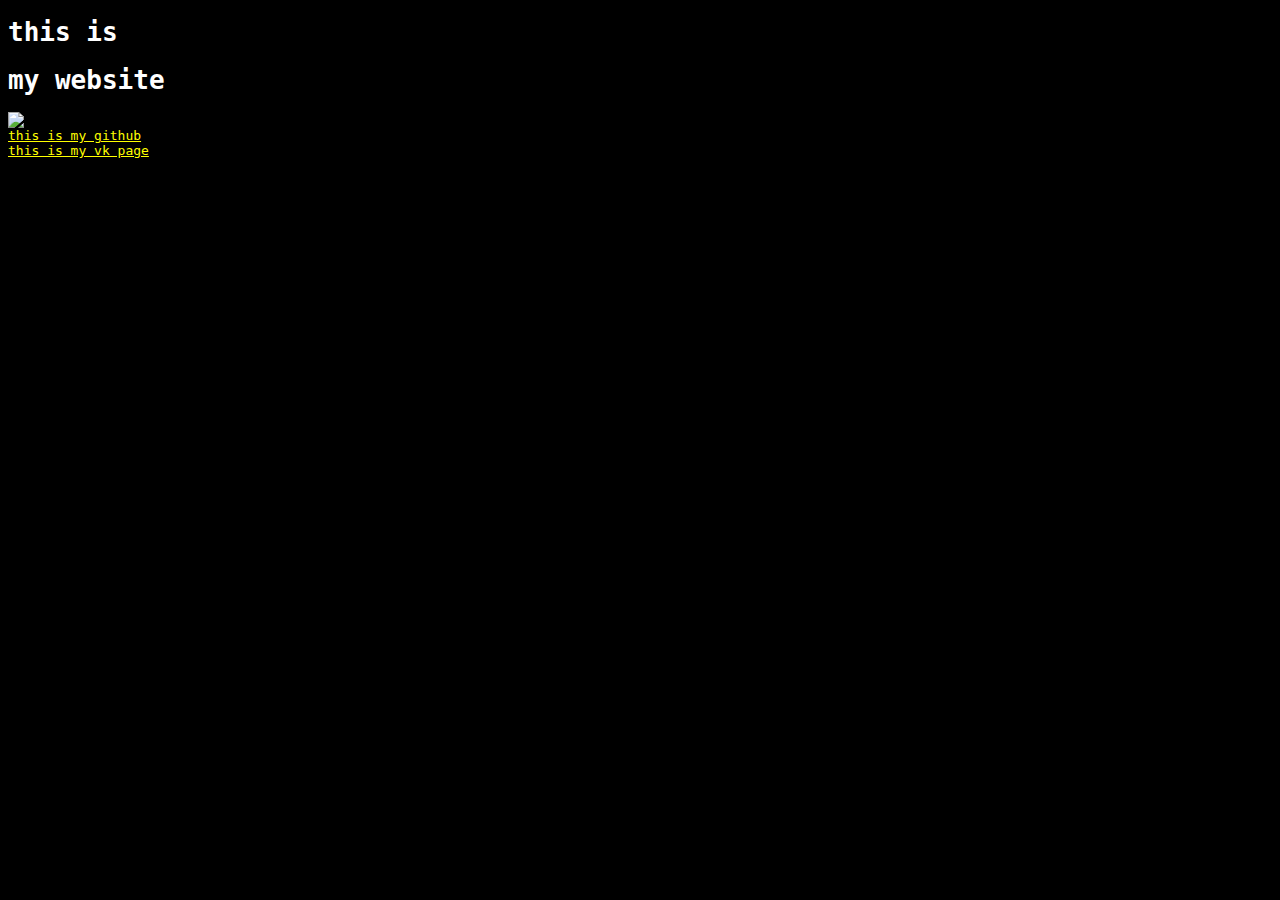
==== index.html @ 199b8fdb "Add files via upload" ====
<!DOCTYPE html>
<html>
  <head>
	<title>Denis Strizhkin's Website</title>
	<meta charset="utf-8"/>
	<link rel="stylesheet" type='text/css' href="style.css">
  </head>
  <body>
	<h1> this is </h1>
	<h1> my website </h1>
	<img src="./images/my_photo.jpg" alt = "my photo" width="150" height="200"> <br>
	<a href="https://github.com/denisstrizhkin"> this is my github </a> <br>
	<a href="https://vk.com/denisstrizhkin"> this is my vk page </a>
  </body>
</html>
---- style.css ----
html {
	font-family: monospace;
        background: black;
}

body { }

h1 {
	color: white;
}

a {
	color: yellow;
}
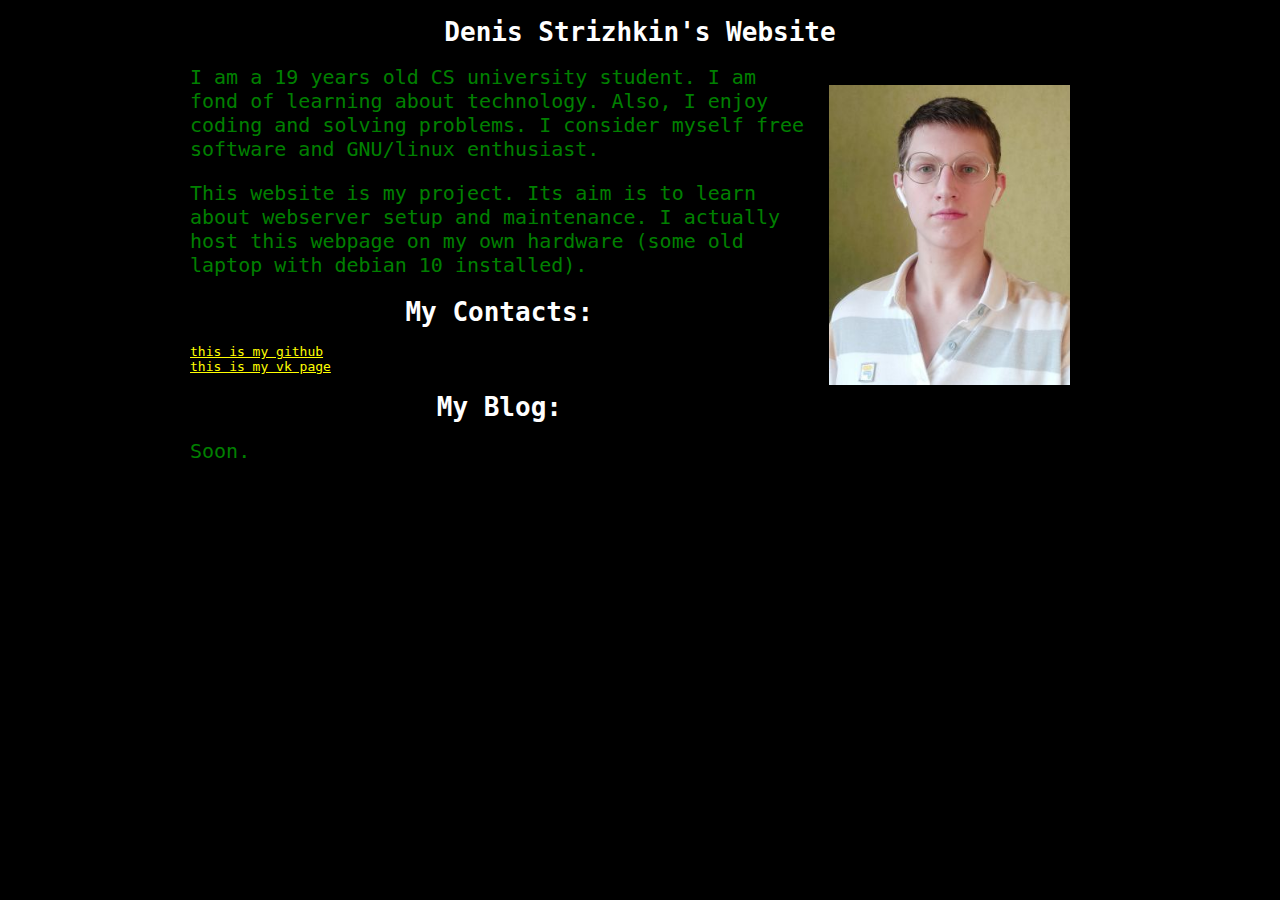
==== commit 07c45878: "minor updates" ====
--- a/index.html
+++ b/index.html
@@ -4,12 +4,28 @@
 	<title>Denis Strizhkin's Website</title>
 	<meta charset="utf-8"/>
 	<link rel="stylesheet" type='text/css' href="style.css">
+	<meta name="viewport" content="width=device-width, initial-scale=1">
   </head>
   <body>
-	<h1> this is </h1>
-	<h1> my website </h1>
-	<img src="./images/my_photo.jpg" alt = "my photo" width="150" height="200"> <br>
-	<a href="https://github.com/denisstrizhkin"> this is my github </a> <br>
-	<a href="https://vk.com/denisstrizhkin"> this is my vk page </a>
+  	<header><h1>Denis Strizhkin's Website</h1></header>	
+	<main>
+		<div>
+		<img class="resright" src="images/my_photo.jpg" alt="Denis">
+		<style>
+		ul { padding-left: 0 ; }
+		</style>
+		<p> I am a 19 years old CS university student.
+		I am fond of learning about technology. Also, I enjoy coding and solving problems.
+		I consider myself free software and GNU/linux enthusiast. </p>
+		<p> This website is my project. Its aim is to learn about webserver setup
+		and maintenance. I actually host this webpage on my own hardware
+		(some old laptop with debian 10 installed). </p>
+		</div>
+		<h1> My Contacts: </h1>
+		<a href="https://github.com/denisstrizhkin"> this is my github </a> <br>
+		<a href="https://vk.com/denisstrizhkin"> this is my vk page </a>
+		<h1> My Blog: </h1>
+		<p> Soon. </p>
+	</main>
   </body>
 </html>
--- a/style.css
+++ b/style.css
@@ -1,14 +1,58 @@
-html {
+body {
+	color: green;
+	background-color: black;
 	font-family: monospace;
-        background: black;
 }
 
-body { }
+main {
+	max-width: 900px;
+	margin: auto;
+	padding-left: 10px;
+	padding-right: 10px;
+	padding-top: 0px;
+}
+
+p {
+	font-size: x-large;
+	margin-top: 0px;
+}
+
+img {
+	margin-top: 0px;
+}
 
 h1 {
+	font-size: 26px;
 	color: white;
+	text-align: center;
 }
 
 a {
 	color: yellow;
 }
+
+@media (min-width: 55em) {
+	.lol {
+		display: inline-block;
+		vertical-align: top ;
+	}
+
+	.resright, .disappear {
+		display: block ;
+		float: right;
+		padding: 20px ;
+		clear: both ;
+		max-height: 300px ;
+		max-width: 300px ;
+	}
+
+	.resmid {
+		max-height: 300px ;
+		max-width: 300px ;
+	}
+	
+	.column {
+		float: left;
+		width: 50%;
+	}
+}
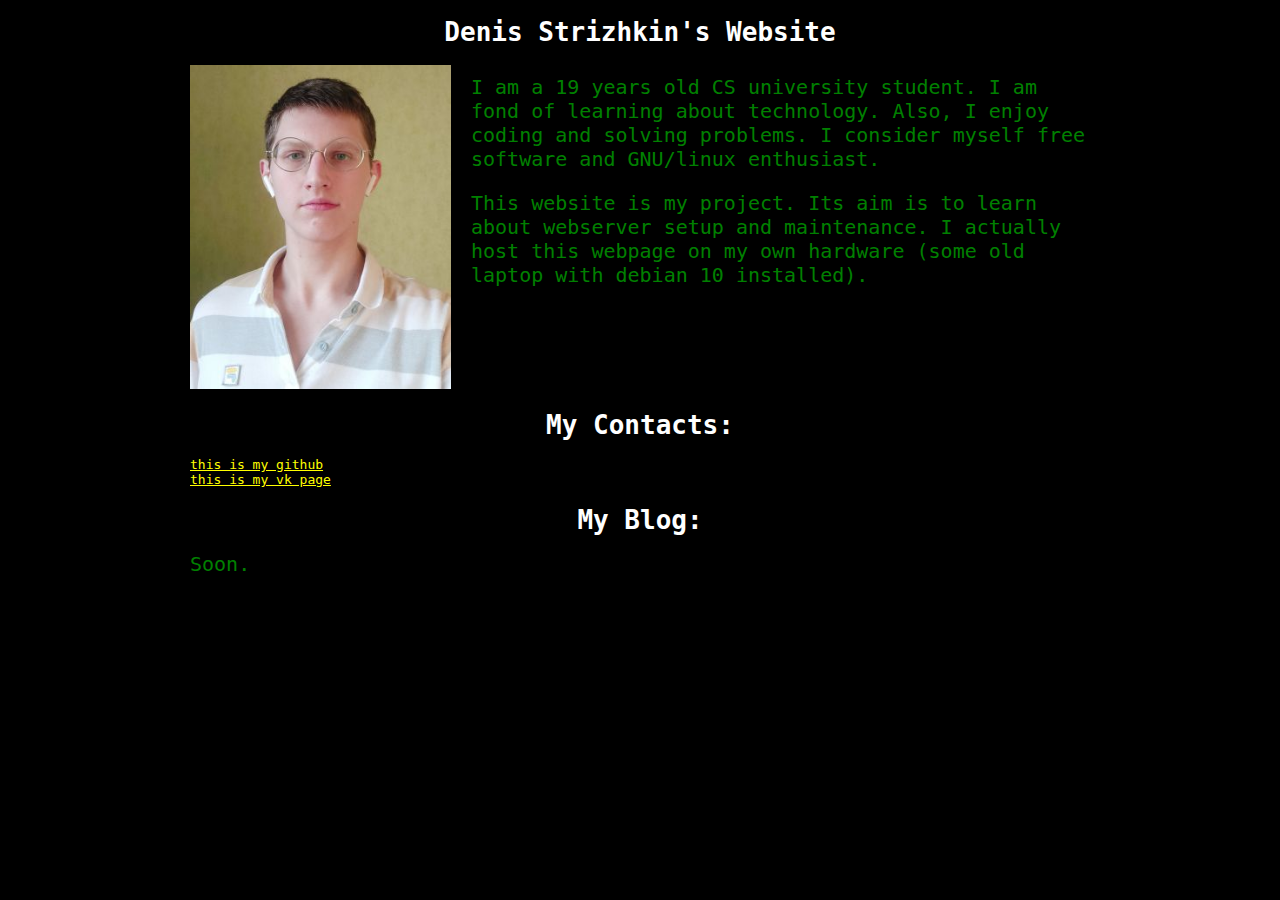
==== commit 4717b841: "minor changes" ====
--- a/index.html
+++ b/index.html
@@ -9,17 +9,18 @@
   <body>
   	<header><h1>Denis Strizhkin's Website</h1></header>	
 	<main>
-		<div>
-		<img class="resright" src="images/my_photo.jpg" alt="Denis">
-		<style>
-		ul { padding-left: 0 ; }
-		</style>
-		<p> I am a 19 years old CS university student.
-		I am fond of learning about technology. Also, I enjoy coding and solving problems.
-		I consider myself free software and GNU/linux enthusiast. </p>
-		<p> This website is my project. Its aim is to learn about webserver setup
-		and maintenance. I actually host this webpage on my own hardware
-		(some old laptop with debian 10 installed). </p>
+		<div class="begining">
+			<div class="imgbox">
+				<img src="images/my_photo.jpg" alt="Denis">	
+			</div>
+			<div class="text">
+				<p> I am a 19 years old CS university student.
+				I am fond of learning about technology. Also, I enjoy coding and solving problems.
+				I consider myself free software and GNU/linux enthusiast. </p>
+				<p> This website is my project. Its aim is to learn about webserver setup
+				and maintenance. I actually host this webpage on my own hardware
+				(some old laptop with debian 10 installed). </p>
+			</div>
 		</div>
 		<h1> My Contacts: </h1>
 		<a href="https://github.com/denisstrizhkin"> this is my github </a> <br>
--- a/style.css
+++ b/style.css
@@ -1,7 +1,7 @@
 body {
 	color: green;
 	background-color: black;
-	font-family: monospace;
+	font-family: monospace;	
 }
 
 main {
@@ -14,15 +14,11 @@
 
 p {
 	font-size: x-large;
-	margin-top: 0px;
-}
-
-img {
-	margin-top: 0px;
+	margin-top: 10px;
 }
 
 h1 {
-	font-size: 26px;
+	font-size: xx-large;
 	color: white;
 	text-align: center;
 }
@@ -31,28 +27,46 @@
 	color: yellow;
 }
 
-@media (min-width: 55em) {
-	.lol {
-		display: inline-block;
-		vertical-align: top ;
+.begining
+{
+	display: flex;
+	position: relative;
+	margin: 0 auto;
+}
+
+.begining .imgbox
+{
+	width: 300px;
+	flex: 0 0 261px;
+}
+
+.begining .imgbox img
+{
+	max-width: 100%;
+}
+
+.begining .text
+{
+	margin-left: 20px;
+	font-size: x-large;
+}
+
+@media (max-width: 700px)
+{
+	.begining
+	{
+		flex-direction: column;
+		max-width: 350px;	
 	}
 
-	.resright, .disappear {
-		display: block ;
-		float: right;
-		padding: 20px ;
-		clear: both ;
-		max-height: 300px ;
-		max-width: 300px ;
+	.begining .imgbox
+	{
+		width: 60%;
+		margin: 0 auto;
 	}
 
-	.resmid {
-		max-height: 300px ;
-		max-width: 300px ;
-	}
-	
-	.column {
-		float: left;
-		width: 50%;
+	.begining .text
+	{
+		margin-left: 0px;
 	}
 }
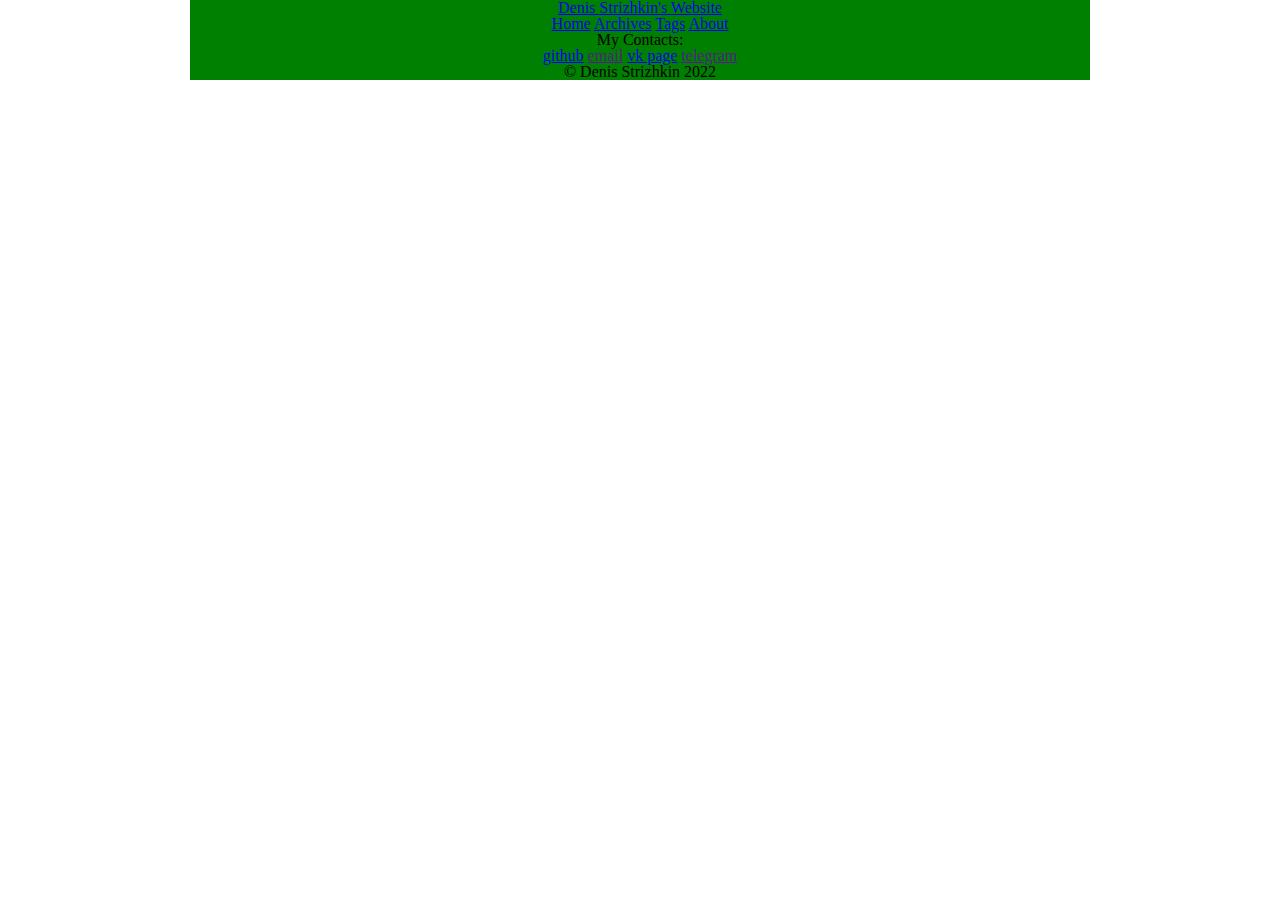
==== commit 1c0ac624: "added containers" ====
--- a/index.html
+++ b/index.html
@@ -1,32 +1,38 @@
 <!DOCTYPE html>
-<html>
+
+<html lang="end">
   <head>
-	<title>Denis Strizhkin's Website</title>
-	<meta charset="utf-8"/>
-	<link rel="stylesheet" type='text/css' href="style.css">
-	<meta name="viewport" content="width=device-width, initial-scale=1">
+    <meta charset="utf-8"/>
+    <meta name="viewport" content="width=device-width, initial-scale=1">
+    <title> Denis Strizhkin's Website </title>
+    <link rel="stylesheet" type='text/css' href="assets/stylesheets/main.css">
   </head>
+
   <body>
-  	<header><h1>Denis Strizhkin's Website</h1></header>	
-	<main>
-		<div class="begining">
-			<div class="imgbox">
-				<img src="images/my_photo.jpg" alt="Denis">	
-			</div>
-			<div class="text">
-				<p> I am a 19 years old CS university student.
-				I am fond of learning about technology. Also, I enjoy coding and solving problems.
-				I consider myself free software and GNU/linux enthusiast. </p>
-				<p> This website is my project. Its aim is to learn about webserver setup
-				and maintenance. I actually host this webpage on my own hardware
-				(some old laptop with debian 10 installed). </p>
-			</div>
-		</div>
-		<h1> My Contacts: </h1>
-		<a href="https://github.com/denisstrizhkin"> this is my github </a> <br>
-		<a href="https://vk.com/denisstrizhkin"> this is my vk page </a>
-		<h1> My Blog: </h1>
-		<p> Soon. </p>
-	</main>
+    <header class="container">
+      <h1>
+        <a href="index.html"> Denis Strizhkin's Website </a>
+      </h1>
+
+      <nav>
+        <a href="index.html">Home</a>
+        <a href="archives.html">Archives</a>
+        <a href="tags.html">Tags</a>
+        <a href="about.html">About</a>
+      </nav>
+    </header>
+
+    <footer class="container">
+      <h3> My Contacts: </h3>
+
+      <section>
+        <a href="https://github.com/denisstrizhkin">github</a>
+        <a href="">email</a>
+        <a href="https://vk.com/denisstrizhkin">vk page</a>
+        <a href="">telegram</a>
+      </section>
+
+      <small> &copy; Denis Strizhkin 2022 </small>
+    <footer>
   </body>
 </html>
--- a/assets/stylesheets/main.css
+++ b/assets/stylesheets/main.css
@@ -0,0 +1,70 @@
+/*
+  ========================================
+  Styles Reset
+  ========================================
+*/
+
+html, body, div, span, applet, object, iframe,
+h1, h2, h3, h4, h5, h6, p, blockquote, pre,
+a, abbr, acronym, address, big, cite, code,
+del, dfn, em, img, ins, kbd, q, s, samp,
+small, strike, strong, sub, sup, tt, var,
+b, u, i, center,
+dl, dt, dd, ol, ul, li,
+fieldset, form, label, legend,
+table, caption, tbody, tfoot, thead, tr, th, td,
+article, aside, canvas, details, embed,
+figure, figcaption, footer, header, hgroup,
+menu, nav, output, ruby, section, summary,
+time, mark, audio, video {
+  margin: 0;
+  padding: 0;
+  border: 0;
+  font-size: 100%;
+  font: inherit;
+  vertical-align: baseline;
+}
+/* HTML5 display-role reset for older browsers */
+article, aside, details, figcaption, figure,
+footer, header, hgroup, menu, nav, section {
+  display: block;
+}
+body {
+  line-height: 1;
+}
+ol, ul {
+  list-style: none;
+}
+blockquote, q {
+  quotes: none;
+}
+blockquote:before, blockquote:after,
+q:before, q:after {
+  content: '';
+  content: none;
+}
+table {
+  border-collapse: collapse;
+  border-spacing: 0;
+}
+
+/*
+  ========================================
+  Layout
+  ========================================
+*/
+
+*,
+*:before,
+*:after {
+  -webkit-box-sizing: border-box;
+     -mox-box-sizing: border-box;
+          box-sizing: border-box;
+}
+
+.container {
+  width: min(100%, 900px);
+  background-color: green;
+  margin: 0 auto;
+  text-align: center;
+}
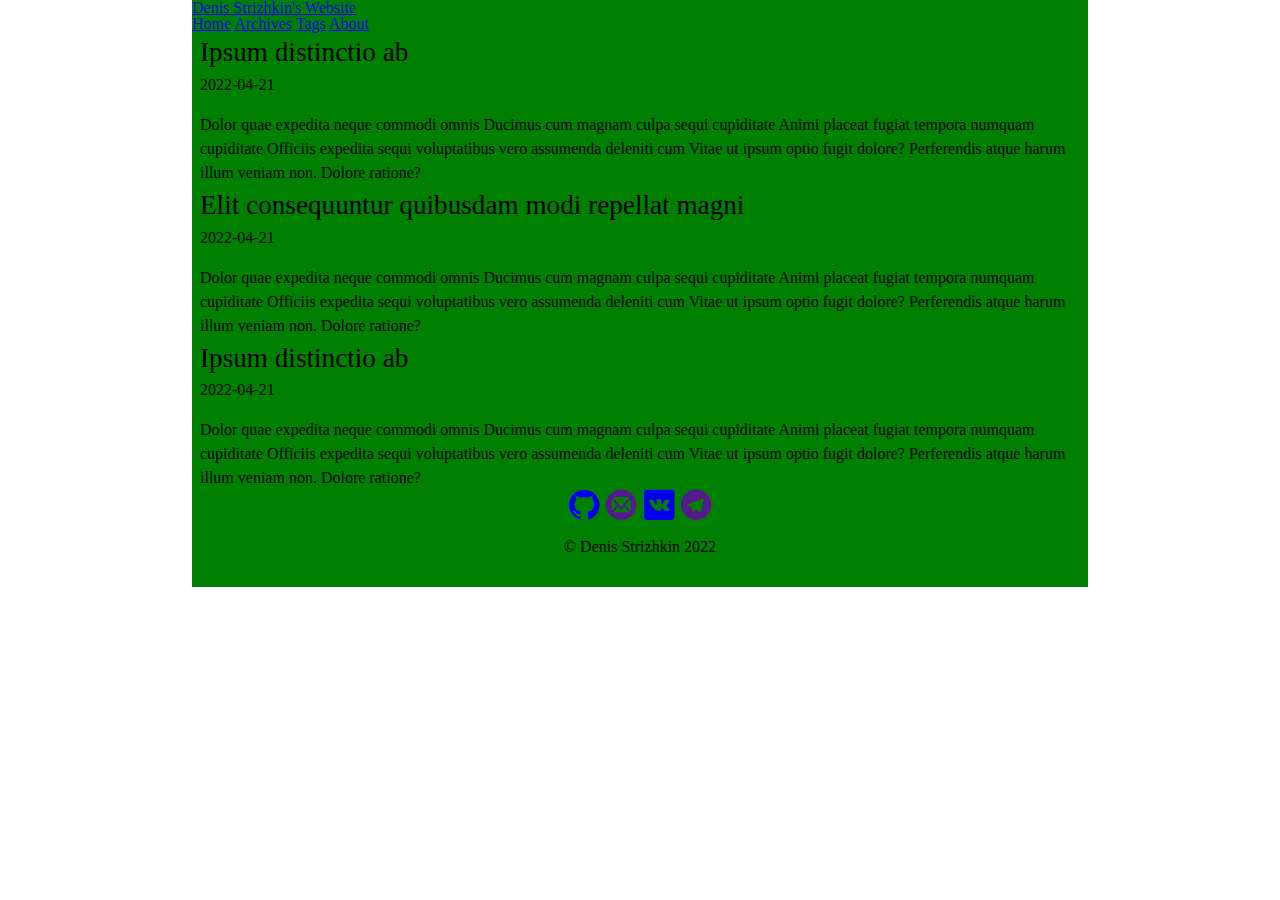
==== commit 28b74b47: "added icons font" ====
--- a/index.html
+++ b/index.html
@@ -5,7 +5,9 @@
     <meta charset="utf-8"/>
     <meta name="viewport" content="width=device-width, initial-scale=1">
     <title> Denis Strizhkin's Website </title>
-    <link rel="stylesheet" type='text/css' href="assets/stylesheets/main.css">
+    <link rel="stylesheet" type="text/css" href="assets/stylesheets/main.css">
+    <link rel="stylesheet" type="text/css"
+                           href="assets/fonts/icomoon/style.css">
   </head>
 
   <body>
@@ -22,17 +24,61 @@
       </nav>
     </header>
 
+    <section class="container">
+      <div class="preview">
+        <h2>Ipsum distinctio ab</h2>
+        <h3>2022-04-21</h3>
+        <p>Dolor quae expedita neque commodi omnis Ducimus cum magnam culpa sequi
+        cupiditate Animi placeat fugiat tempora numquam cupiditate Officiis
+        expedita sequi voluptatibus vero assumenda deleniti cum Vitae ut ipsum
+        optio fugit dolore? Perferendis atque harum illum veniam non. Dolore
+        ratione?</p>
+      </div>
+    </section>
+
+    <section class="container">
+      <div class="preview">
+        <h2>Elit consequuntur quibusdam modi repellat magni</h2>
+        <h3>2022-04-21</h3>
+        <p>Dolor quae expedita neque commodi omnis Ducimus cum magnam culpa sequi
+        cupiditate Animi placeat fugiat tempora numquam cupiditate Officiis
+        expedita sequi voluptatibus vero assumenda deleniti cum Vitae ut ipsum
+        optio fugit dolore? Perferendis atque harum illum veniam non. Dolore
+        ratione?</p>
+      </div>
+    </section>
+
+    <section class="container">
+      <div class="preview">
+        <h2>Ipsum distinctio ab</h2>
+        <h3>2022-04-21</h3>
+        <p>Dolor quae expedita neque commodi omnis Ducimus cum magnam culpa sequi
+        cupiditate Animi placeat fugiat tempora numquam cupiditate Officiis
+        expedita sequi voluptatibus vero assumenda deleniti cum Vitae ut ipsum
+        optio fugit dolore? Perferendis atque harum illum veniam non. Dolore
+        ratione?</p>
+      </div>
+    </section>
+
     <footer class="container">
-      <h3> My Contacts: </h3>
 
-      <section>
-        <a href="https://github.com/denisstrizhkin">github</a>
-        <a href="">email</a>
-        <a href="https://vk.com/denisstrizhkin">vk page</a>
-        <a href="">telegram</a>
-      </section>
+      <div class="social-links">
+        <a href="https://github.com/denisstrizhkin">
+          <span class="icon-github"></span></a>
+        <a href="">
+          <span class="icon-mail4"></span></a>
+        </a>
+        <a href="https://vk.com/denisstrizhkin">
+          <span class="icon-vk"></span></a>
+        </a>
+        <a href="">
+          <span class="icon-telegram"></span></a>
+        </a>
+      </div>
 
-      <small> &copy; Denis Strizhkin 2022 </small>
+      <div class="copyright">
+        <p>&copy; Denis Strizhkin 2022</p>
+      </div>
     <footer>
   </body>
 </html>
--- a/assets/stylesheets/main.css
+++ b/assets/stylesheets/main.css
@@ -63,8 +63,39 @@
 }
 
 .container {
-  width: min(100%, 900px);
+  width: min(100%, 56em);
   background-color: green;
   margin: 0 auto;
+}
+
+.preview {
+  padding-inline: 0.5em;
+  line-height: 1.5;
+}
+
+.preview h2 {
+  font-size: 1.7em;
+}
+
+.preview h3 {
+  margin-bottom: 1em;
+}
+
+.social-links {
   text-align: center;
+  font-size: 1.9em;
+  margin-bottom: 0.5em;
 }
+
+.social-links a {
+  text-decoration: none;
+}
+
+.social-links a:hover {
+  color: aqua;
+}
+
+.copyright {
+  text-align: center;
+  padding-bottom: 2em;
+}
--- a/assets/fonts/icomoon/style.css
+++ b/assets/fonts/icomoon/style.css
@@ -0,0 +1,39 @@
+@font-face {
+  font-family: 'icomoon';
+  src:  url('icomoon.eot?cilzkk');
+  src:  url('icomoon.eot?cilzkk#iefix') format('embedded-opentype'),
+    url('icomoon.ttf?cilzkk') format('truetype'),
+    url('icomoon.woff?cilzkk') format('woff'),
+    url('icomoon.svg?cilzkk#icomoon') format('svg');
+  font-weight: normal;
+  font-style: normal;
+  font-display: block;
+}
+
+[class^="icon-"], [class*=" icon-"] {
+  /* use !important to prevent issues with browser extensions that change fonts */
+  font-family: 'icomoon' !important;
+  speak: never;
+  font-style: normal;
+  font-weight: normal;
+  font-variant: normal;
+  text-transform: none;
+  line-height: 1;
+
+  /* Better Font Rendering =========== */
+  -webkit-font-smoothing: antialiased;
+  -moz-osx-font-smoothing: grayscale;
+}
+
+.icon-mail4:before {
+  content: "\ea86";
+}
+.icon-telegram:before {
+  content: "\ea95";
+}
+.icon-vk:before {
+  content: "\ea98";
+}
+.icon-github:before {
+  content: "\eab0";
+}
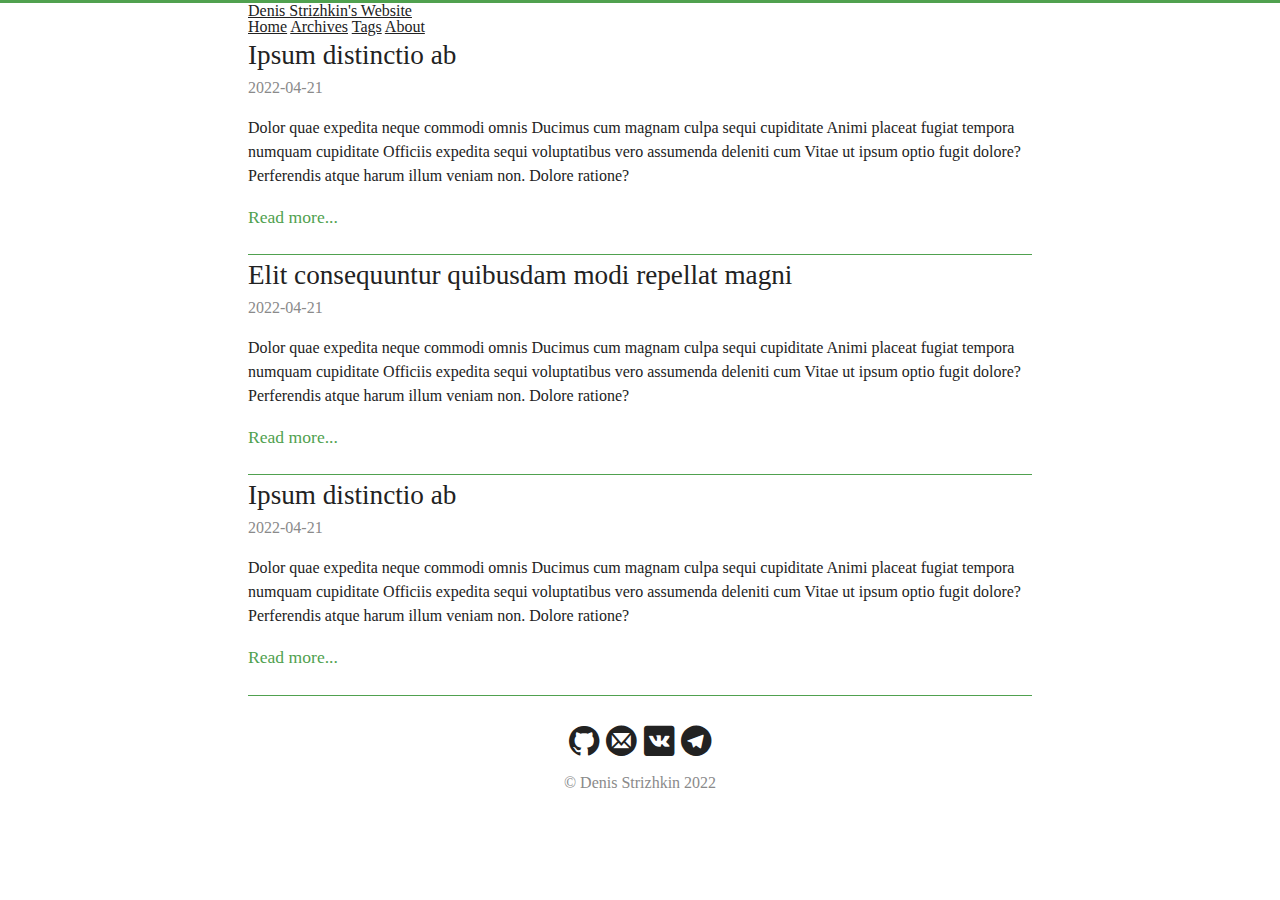
==== commit ebc7d551: "added colors" ====
--- a/index.html
+++ b/index.html
@@ -33,6 +33,7 @@
         expedita sequi voluptatibus vero assumenda deleniti cum Vitae ut ipsum
         optio fugit dolore? Perferendis atque harum illum veniam non. Dolore
         ratione?</p>
+        <a class="readmore" href="index.html">Read more...</a>
       </div>
     </section>
 
@@ -45,6 +46,7 @@
         expedita sequi voluptatibus vero assumenda deleniti cum Vitae ut ipsum
         optio fugit dolore? Perferendis atque harum illum veniam non. Dolore
         ratione?</p>
+        <a class="readmore" href="index.html">Read more...</a>
       </div>
     </section>
 
@@ -57,6 +59,7 @@
         expedita sequi voluptatibus vero assumenda deleniti cum Vitae ut ipsum
         optio fugit dolore? Perferendis atque harum illum veniam non. Dolore
         ratione?</p>
+        <a class="readmore" href="index.html">Read more...</a>
       </div>
     </section>
 
--- a/assets/stylesheets/main.css
+++ b/assets/stylesheets/main.css
@@ -50,6 +50,19 @@
 
 /*
   ========================================
+  Variables
+  ========================================
+*/
+
+:root {
+  --clr-bg: white;
+  --clr-normal-1: #222222;
+  --clr-normal-2: #8a8a8a;
+  --clr-accent: #50a14f;
+}
+
+/*
+  ========================================
   Layout
   ========================================
 */
@@ -62,15 +75,30 @@
           box-sizing: border-box;
 }
 
+body {
+  background-color: var(--clr-bg);
+  color: var(--clr-normal-1);
+  border-top: 3px solid var(--clr-accent);
+}
+
+a {
+  color: var(--clr-normal-1);
+}
+
 .container {
-  width: min(100%, 56em);
-  background-color: green;
+  padding-inline: 0.5em;
+  width: min(100%, 50em);
   margin: 0 auto;
 }
 
 .preview {
-  padding-inline: 0.5em;
   line-height: 1.5;
+  padding-bottom: 1.5em;
+  border-bottom: 1px solid var(--clr-accent);
+}
+
+.preview p {
+  margin-bottom: 1em;
 }
 
 .preview h2 {
@@ -79,12 +107,23 @@
 
 .preview h3 {
   margin-bottom: 1em;
+  color: var(--clr-normal-2);
+}
+
+.readmore {
+  font-size: 1.1em;
+  color: var(--clr-accent);
+  text-decoration: none;
+}
+
+.readmore:hover {
+  text-decoration: underline;
 }
 
 .social-links {
   text-align: center;
   font-size: 1.9em;
-  margin-bottom: 0.5em;
+  margin-block: 1.0em 0.5em;
 }
 
 .social-links a {
@@ -92,10 +131,11 @@
 }
 
 .social-links a:hover {
-  color: aqua;
+  color: var(--clr-accent);
 }
 
 .copyright {
+  color: var(--clr-normal-2);
   text-align: center;
   padding-bottom: 2em;
 }
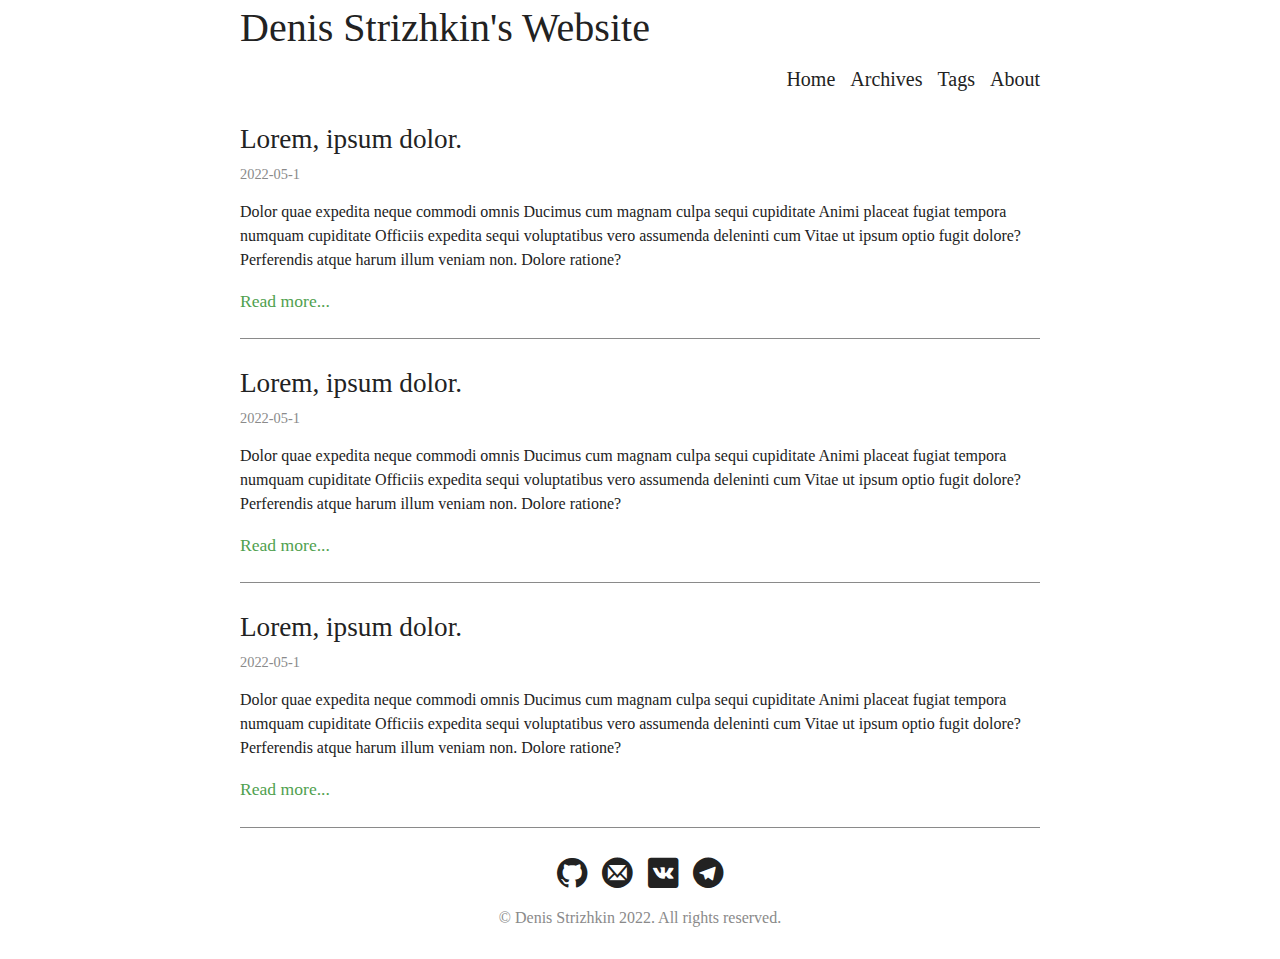
==== commit 63096796: "switched to bem convention" ====
--- a/index.html
+++ b/index.html
@@ -1,87 +1,96 @@
 <!DOCTYPE html>
 
-<html lang="end">
-  <head>
-    <meta charset="utf-8"/>
-    <meta name="viewport" content="width=device-width, initial-scale=1">
-    <title> Denis Strizhkin's Website </title>
-    <link rel="stylesheet" type="text/css" href="assets/stylesheets/main.css">
-    <link rel="stylesheet" type="text/css"
-                           href="assets/fonts/icomoon/style.css">
-  </head>
+<html lang="eng">
 
-  <body>
-    <header class="container">
-      <h1>
-        <a href="index.html"> Denis Strizhkin's Website </a>
+<head>
+  <meta charset="utf-8" />
+  <meta name="viewport" content="width=device-width, initial-scale=1">
+  <title> Denis Strizhkin's Website </title>
+  <link rel="stylesheet" type="text/css" href="assets/stylesheets/main.css">
+  <link rel="stylesheet" type="text/css" href="assets/fonts/icomoon/style.css">
+</head>
+
+<body>
+  <header class="header">
+    <div class="header__container _container">
+      <h1 class="header__title">
+        <a class="header__title__link _link" href="index.html"> Denis Strizhkin's Website </a>
       </h1>
 
-      <nav>
-        <a href="index.html">Home</a>
-        <a href="archives.html">Archives</a>
-        <a href="tags.html">Tags</a>
-        <a href="about.html">About</a>
+      <nav class="header__nav nav">
+        <a class="nav__link _link" href="index.html">Home</a>
+        <a class="nav__link _link" href="archives.html">Archives</a>
+        <a class="nav__link _link" href="tags.html">Tags</a>
+        <a class="nav__link _link" href="about.html">About</a>
       </nav>
-    </header>
+    </div>
+  </header>
 
-    <section class="container">
-      <div class="preview">
-        <h2>Ipsum distinctio ab</h2>
-        <h3>2022-04-21</h3>
-        <p>Dolor quae expedita neque commodi omnis Ducimus cum magnam culpa sequi
+  <article class="article-preview">
+    <div class="article-preview__container _container">
+      <h2 class="article-preview__title">
+        <a href="index.html" class="article-preview__title__link _link">Lorem, ipsum dolor.</a>
+      </h2>
+      <h3 class="article-preview__info">2022-05-1</h3>
+      <p class="article-preview__paragraph">Dolor quae expedita neque commodi omnis Ducimus cum magnam culpa sequi
         cupiditate Animi placeat fugiat tempora numquam cupiditate Officiis
-        expedita sequi voluptatibus vero assumenda deleniti cum Vitae ut ipsum
+        expedita sequi voluptatibus vero assumenda deleninti cum Vitae ut ipsum
         optio fugit dolore? Perferendis atque harum illum veniam non. Dolore
         ratione?</p>
-        <a class="readmore" href="index.html">Read more...</a>
-      </div>
-    </section>
+      <a class="article-preview__readmore _link" href="index.html">Read more...</a>
+    </div>
+  </article>
 
-    <section class="container">
-      <div class="preview">
-        <h2>Elit consequuntur quibusdam modi repellat magni</h2>
-        <h3>2022-04-21</h3>
-        <p>Dolor quae expedita neque commodi omnis Ducimus cum magnam culpa sequi
+  <article class="article-preview">
+    <div class="article-preview__container _container">
+      <h2 class="article-preview__title">
+        <a href="index.html" class="article-preview__title__link _link">Lorem, ipsum dolor.</a>
+      </h2>
+      <h3 class="article-preview__info">2022-05-1</h3>
+      <p class="article-preview__paragraph">Dolor quae expedita neque commodi omnis Ducimus cum magnam culpa sequi
         cupiditate Animi placeat fugiat tempora numquam cupiditate Officiis
-        expedita sequi voluptatibus vero assumenda deleniti cum Vitae ut ipsum
+        expedita sequi voluptatibus vero assumenda deleninti cum Vitae ut ipsum
         optio fugit dolore? Perferendis atque harum illum veniam non. Dolore
         ratione?</p>
-        <a class="readmore" href="index.html">Read more...</a>
-      </div>
-    </section>
+      <a class="article-preview__readmore _link" href="index.html">Read more...</a>
+    </div>
+  </article>
 
-    <section class="container">
-      <div class="preview">
-        <h2>Ipsum distinctio ab</h2>
-        <h3>2022-04-21</h3>
-        <p>Dolor quae expedita neque commodi omnis Ducimus cum magnam culpa sequi
+  <article class="article-preview">
+    <div class="article-preview__container _container">
+      <h2 class="article-preview__title">
+        <a href="index.html" class="article-preview__title__link _link">Lorem, ipsum dolor.</a>
+      </h2>
+      <h3 class="article-preview__info">2022-05-1</h3>
+      <p class="article-preview__paragraph">Dolor quae expedita neque commodi omnis Ducimus cum magnam culpa sequi
         cupiditate Animi placeat fugiat tempora numquam cupiditate Officiis
-        expedita sequi voluptatibus vero assumenda deleniti cum Vitae ut ipsum
+        expedita sequi voluptatibus vero assumenda deleninti cum Vitae ut ipsum
         optio fugit dolore? Perferendis atque harum illum veniam non. Dolore
         ratione?</p>
-        <a class="readmore" href="index.html">Read more...</a>
-      </div>
-    </section>
+      <a class="article-preview__readmore _link" href="index.html">Read more...</a>
+    </div>
+  </article>
 
-    <footer class="container">
-
-      <div class="social-links">
-        <a href="https://github.com/denisstrizhkin">
+  <footer class="footer">
+    <div class="footer__container _container">
+      <div class="footer__social-links social-links">
+        <a class="social-links__link _link" href="https://github.com/denisstrizhkin" target="_blank">
           <span class="icon-github"></span></a>
-        <a href="">
+        <a class="social-links__link _link" href="mailto:strdenis02@gmail.com" target="_blank">
           <span class="icon-mail4"></span></a>
         </a>
-        <a href="https://vk.com/denisstrizhkin">
+        <a class="social-links__link _link" href="https://vk.com/denisstrizhkin" target="_blank">
           <span class="icon-vk"></span></a>
         </a>
-        <a href="">
+        <a class="social-links__link _link" href="https://t.me/denisstrizhkin" target="_blank">
           <span class="icon-telegram"></span></a>
         </a>
       </div>
+      <div class="footer__copyright copyright">
+        <small class="copyright__text"> &copy; Denis Strizhkin 2022. All rights reserved.</small>
+      </div>
+    </div>
+  </footer>
+</body>
 
-      <div class="copyright">
-        <p>&copy; Denis Strizhkin 2022</p>
-      </div>
-    <footer>
-  </body>
-</html>
+</html>--- a/assets/stylesheets/main.css
+++ b/assets/stylesheets/main.css
@@ -1,79 +1,104 @@
 /*
-  ========================================
+  ==============================================
   Styles Reset
-  ========================================
-*/
-
-html, body, div, span, applet, object, iframe,
-h1, h2, h3, h4, h5, h6, p, blockquote, pre,
-a, abbr, acronym, address, big, cite, code,
-del, dfn, em, img, ins, kbd, q, s, samp,
-small, strike, strong, sub, sup, tt, var,
-b, u, i, center,
-dl, dt, dd, ol, ul, li,
-fieldset, form, label, legend,
-table, caption, tbody, tfoot, thead, tr, th, td,
-article, aside, canvas, details, embed,
-figure, figcaption, footer, header, hgroup,
-menu, nav, output, ruby, section, summary,
-time, mark, audio, video {
+  ==============================================
+*/
+
+/*! minireset.css v0.0.6 | MIT License | github.com/jgthms/minireset.css */
+html,
+body,
+p,
+ol,
+ul,
+li,
+dl,
+dt,
+dd,
+blockquote,
+figure,
+fieldset,
+legend,
+textarea,
+pre,
+iframe,
+hr,
+h1,
+h2,
+h3,
+h4,
+h5,
+h6 {
   margin: 0;
   padding: 0;
+}
+
+h1,
+h2,
+h3,
+h4,
+h5,
+h6 {
+  font-size: 100%;
+  font-weight: normal;
+}
+
+ul {
+  list-style: none;
+}
+
+button,
+input,
+select {
+  margin: 0;
+}
+
+html {
+  box-sizing: border-box;
+}
+
+*, *::before, *::after {
+  box-sizing: inherit;
+}
+
+img,
+video {
+  height: auto;
+  max-width: 100%;
+}
+
+iframe {
   border: 0;
-  font-size: 100%;
-  font: inherit;
-  vertical-align: baseline;
-}
-/* HTML5 display-role reset for older browsers */
-article, aside, details, figcaption, figure,
-footer, header, hgroup, menu, nav, section {
-  display: block;
-}
-body {
-  line-height: 1;
-}
-ol, ul {
-  list-style: none;
-}
-blockquote, q {
-  quotes: none;
-}
-blockquote:before, blockquote:after,
-q:before, q:after {
-  content: '';
-  content: none;
-}
+}
+
 table {
   border-collapse: collapse;
   border-spacing: 0;
 }
 
-/*
-  ========================================
-  Variables
-  ========================================
+td,
+th {
+  padding: 0;
+}
+
+/*
+  ==============================================
+  Vars
+  ==============================================
 */
 
 :root {
   --clr-bg: white;
   --clr-normal-1: #222222;
   --clr-normal-2: #8a8a8a;
-  --clr-accent: #50a14f;
-}
-
-/*
-  ========================================
-  Layout
-  ========================================
-*/
-
-*,
-*:before,
-*:after {
-  -webkit-box-sizing: border-box;
-     -mox-box-sizing: border-box;
-          box-sizing: border-box;
-}
+  --clr-accent-1: #50a14f;
+}
+
+/*
+  ==============================================
+  Utility Classes
+  ==============================================
+*/
+
 
 body {
   background-color: var(--clr-bg);
@@ -81,61 +106,191 @@
   border-top: 3px solid var(--clr-accent);
 }
 
-a {
+._wip-img {
+  display: block;
+  margin: 3em auto;
+}
+
+._container {
+  width: min(95%, 50em);
+  margin: 0 auto;
+}
+
+._link {
   color: var(--clr-normal-1);
-}
-
-.container {
-  padding-inline: 0.5em;
-  width: min(100%, 50em);
-  margin: 0 auto;
-}
-
-.preview {
+  text-decoration: none;
+}
+
+._link:focus {
+  outline: var(--clr-accent-1) solid 1px;
+}
+
+._link:hover {
+  outline: none;
+}
+
+/*
+  ==============================================
+  Header
+  ==============================================
+*/
+
+.header__title {
+  font-size: 2.5rem;
+  line-height: 1.0em;
+  margin-block: 0.2em 0.5em;
+}
+
+.nav {
+  font-size: 1.25rem;
+  text-align: right;
+}
+
+.nav__link+.nav__link {
+  margin-left: 0.5em;
+}
+
+.nav__link {
+  display: inline-block;
+  position: relative;
+  margin-bottom: 2px;
+}
+
+.nav__link:after {
+  content: '';
+  display: block;
+  margin: auto;
+  height: 2px;
+  width: 0px;
+  background: transparent;
+  transition: width .3s ease, background-color .3s ease;
+}
+
+.nav__link:hover:after {
+  width: 100%;
+  background: var(--clr-accent-1);
+}
+
+/*
+  ==============================================
+  Arcticle Preview
+  ==============================================
+*/
+
+.article-preview {
   line-height: 1.5;
-  padding-bottom: 1.5em;
-  border-bottom: 1px solid var(--clr-accent);
-}
-
-.preview p {
+}
+
+.article-preview__container {
+  padding-block: 1.5em;
+  border-bottom: 1px solid var(--clr-normal-2);
+}
+
+.article-preview__title {
+  font-size: 1.7rem;
+}
+
+.article-preview__title__link {
+  display: inline-block;
+  position: relative;
+  margin-bottom: 2px;
+}
+
+.article-preview__title__link:after {
+  content: '';
+  display: block;
+  margin: auto;
+  height: 2px;
+  width: 0px;
+  background: transparent;
+  transition: width .3s ease, background-color .3s ease;
+}
+
+.article-preview__title__link:hover:after {
+  width: 100%;
+  background: var(--clr-accent-1);
+}
+
+.article-preview__info {
+  font-size: 0.9rem;
+  margin-bottom: 1.0em;
+  color: var(--clr-normal-2);
+}
+
+.article-preview__paragraph {
+  font-size: 1.0rem;
   margin-bottom: 1em;
 }
 
-.preview h2 {
-  font-size: 1.7em;
-}
-
-.preview h3 {
+.article-preview__readmore {
+  font-size: 1.1rem;
+  color: var(--clr-accent-1);
+}
+
+.article-preview__readmore:hover,
+.article-preview__readmore:focus {
+  border-bottom: 1px solid var(--clr-accent-1);
+}
+
+/*
+  ==============================================
+  About
+  ==============================================
+*/
+
+.about__container {
+  display: flex;
+  justify-content: space-evenly;
+  padding-block: 3em;
+  flex-wrap: wrap;
+}
+
+.about__img {
+  align-self: flex-start;
+  width: 35%;
+  min-width: 15em;
+  border-radius: 1.5em;
+}
+
+.about__text {
+  width: 55%;
+  min-width: 15em;
+  margin-bottom: 1.5em;
+}
+
+.about__paragraph {
+  line-height: 1.5;
   margin-bottom: 1em;
-  color: var(--clr-normal-2);
-}
-
-.readmore {
-  font-size: 1.1em;
-  color: var(--clr-accent);
-  text-decoration: none;
-}
-
-.readmore:hover {
-  text-decoration: underline;
-}
+}
+
+/*
+  ==============================================
+  Footer
+  ==============================================
+*/
 
 .social-links {
   text-align: center;
-  font-size: 1.9em;
-  margin-block: 1.0em 0.5em;
-}
-
-.social-links a {
-  text-decoration: none;
-}
-
-.social-links a:hover {
-  color: var(--clr-accent);
+  font-size: 1.9rem;
+  padding-block: 1.0em 0.5em;
+}
+
+.social-links__link:hover,
+.social-links__link:focus {
+  color: var(--clr-accent-1);
+  outline: none;
+}
+
+.social-links__link+.social-links__link {
+  margin-left: 0.25em;
 }
 
 .copyright {
-  color: var(--clr-normal-2);
   text-align: center;
   padding-bottom: 2em;
 }
+
+.copyright__text {
+  color: var(--clr-normal-2);
+  font-size: 1rem;
+}